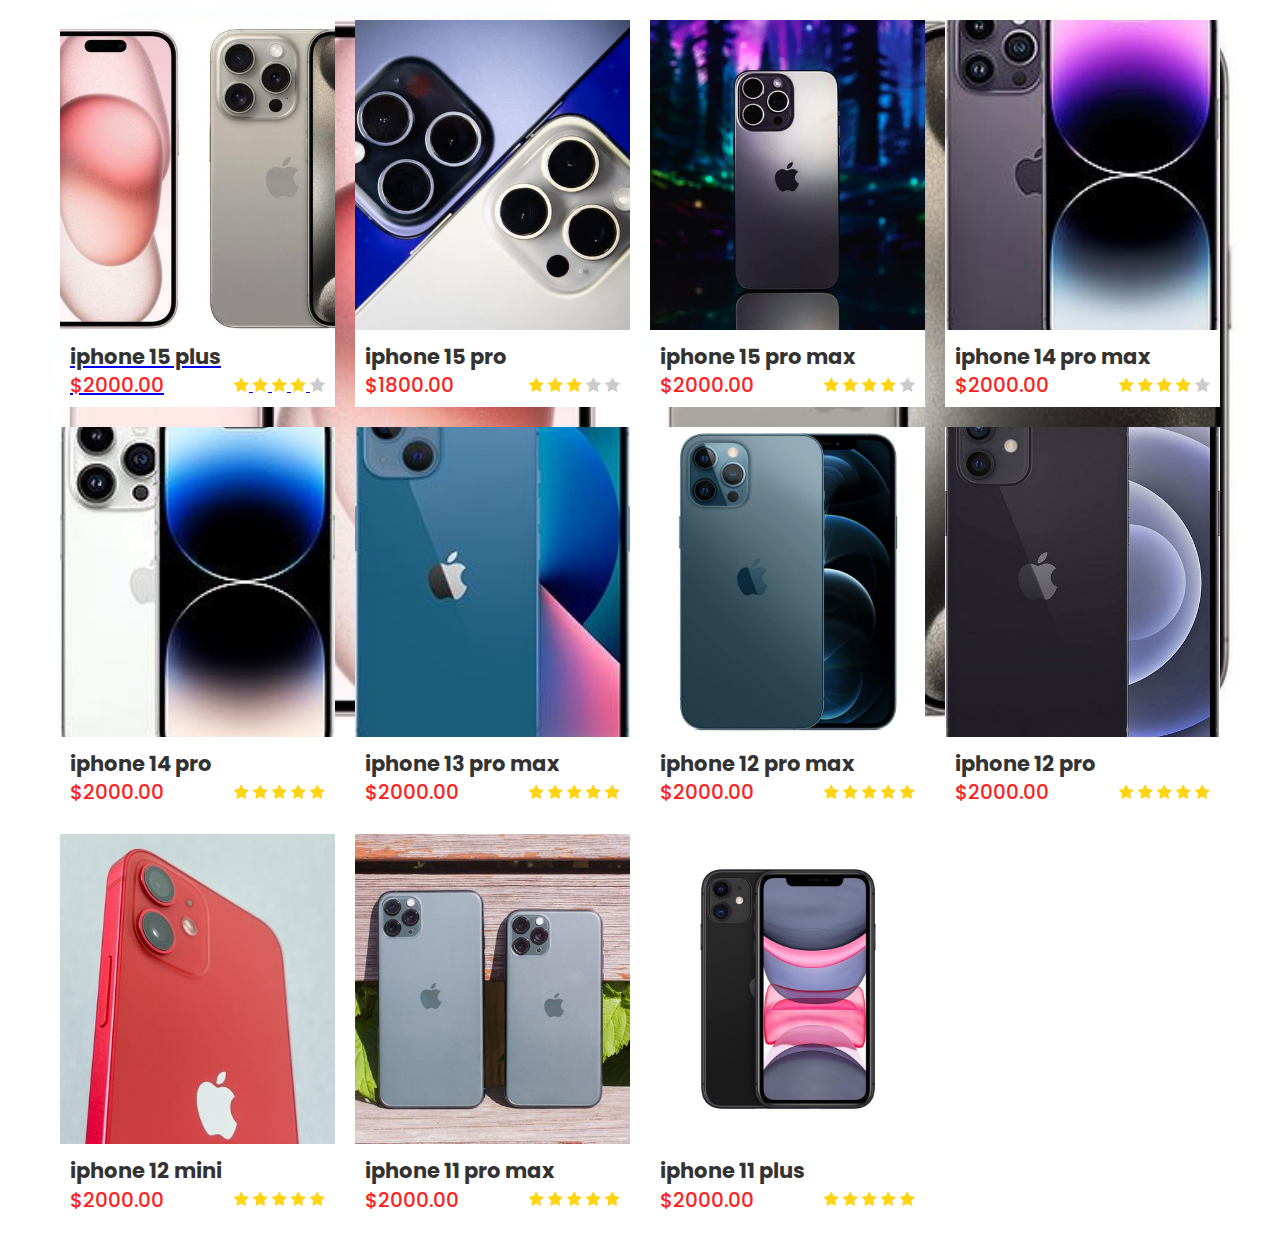
==== LightOfBuy/iphone.html @ a984b534 "finish styling" ====
<!DOCTYPE html>
<html lang="en">
  <head>
    <meta charset="UTF-8" />
    <meta name="viewport" content="width=device-width, initial-scale=1.0" />
    <title>LightOfBuy</title>
    <link
      rel="stylesheet"
      href="https://cdnjs.cloudflare.com/ajax/libs/font-awesome/4.7.0/css/font-awesome.css"
      integrity="sha512-5A8nwdMOWrSz20fDsjczgUidUBR8liPYU+WymTZP1lmY9G6Oc7HlZv156XqnsgNUzTyMefFTcsFH/tnJE/+xBg=="
      crossorigin="anonymous"
      referrerpolicy="no-referrer"
    />
    <link rel="sortcut icon" type="image/jpg" href="img/logo.jpg" />
    <link rel="stylesheet" href="style/style_iphone.css" />
    <link rel="stylesheet" href="style/normlaiz.css" />
    <link rel="stylesheet" href="style/style_index.css" />
  </head>
  <body>
    <div class="container">
      <div class="card">
        <a href="revew.html">
          <div class="imgbox">
            <img src="img/iphone/iphone-15_plus.jpg" alt="" />
            <ul class="action">
              <li>
                <i class="fa fa-heart" aria-hidden="true"></i>
                <span>Like</span>
              </li>
              <li>
                <i class="fa fa-shopping-cart" aria-hidden="true"></i>
                <span>Add to cart</span>
              </li>
              <li>
                <i class="fa fa-eye" aria-hidden="true"></i>
                <span>show details</span>
              </li>
            </ul>
          </div>
          <div class="content">
            <div class="phonename">
              <h3>iphone 15 plus</h3>
            </div>
            <div class="price_rating">
              <h2>$2000.00</h2>
              <div class="rating">
                <i class="fa fa-star" aria-hidden="true"></i>
                <i class="fa fa-star" aria-hidden="true"></i>
                <i class="fa fa-star" aria-hidden="true"></i>
                <i class="fa fa-star" aria-hidden="true"></i>
                <i class="fa grey fa-star" aria-hidden="true"></i>
              </div>
            </div>
          </div>
        </a>
      </div>

      <div class="card">
        <div class="imgbox">
          <img src="img/iphone/iphone15-pro.jpg" alt="" />
          <ul class="action">
            <li>
              <i class="fa fa-heart" aria-hidden="true"></i>
              <span>Like</span>
            </li>
            <li>
              <i class="fa fa-shopping-cart" aria-hidden="true"></i>
              <span>Add to cart</span>
            </li>
            <li>
              <i class="fa fa-eye" aria-hidden="true"></i>
              <span>show details</span>
            </li>
          </ul>
        </div>
        <div class="content">
          <div class="phonename">
            <h3>iphone 15 pro</h3>
          </div>
          <div class="price_rating">
            <h2>$1800.00</h2>
            <div class="rating">
              <i class="fa fa-star" aria-hidden="true"></i>
              <i class="fa fa-star" aria-hidden="true"></i>
              <i class="fa fa-star" aria-hidden="true"></i>
              <i class="fa fa-star grey" aria-hidden="true"></i>
              <i class="fa fa-star grey" aria-hidden="true"></i>
            </div>
          </div>
        </div>
      </div>

      <div class="card">
        <div class="imgbox">
          <img src="img/iphone/iphone15-pro-max.jpg" alt="" />
          <ul class="action">
            <li>
              <i class="fa fa-heart" aria-hidden="true"></i>
              <span>Like</span>
            </li>
            <li>
              <i class="fa fa-shopping-cart" aria-hidden="true"></i>
              <span>Add to cart</span>
            </li>
            <li>
              <i class="fa fa-eye" aria-hidden="true"></i>
              <span>show details</span>
            </li>
          </ul>
        </div>
        <div class="content">
          <div class="phonename">
            <h3>iphone 15 pro max</h3>
          </div>
          <div class="price_rating">
            <h2>$2000.00</h2>
            <div class="rating">
              <i class="fa fa-star" aria-hidden="true"></i>
              <i class="fa fa-star" aria-hidden="true"></i>
              <i class="fa fa-star" aria-hidden="true"></i>
              <i class="fa fa-star" aria-hidden="true"></i>
              <i class="fa fa-star grey" aria-hidden="true"></i>
            </div>
          </div>
        </div>
      </div>

      <div class="card">
        <div class="imgbox">
          <img src="img/iphone/apple-iphone-14-pro-max.jpg" alt="" />
          <ul class="action">
            <li>
              <i class="fa fa-heart" aria-hidden="true"></i>
              <span>Like</span>
            </li>
            <li>
              <i class="fa fa-shopping-cart" aria-hidden="true"></i>
              <span>Add to cart</span>
            </li>
            <li>
              <i class="fa fa-eye" aria-hidden="true"></i>
              <span>show details</span>
            </li>
          </ul>
        </div>
        <div class="content">
          <div class="phonename">
            <h3>iphone 14 pro max</h3>
          </div>
          <div class="price_rating">
            <h2>$2000.00</h2>
            <div class="rating">
              <i class="fa fa-star" aria-hidden="true"></i>
              <i class="fa fa-star" aria-hidden="true"></i>
              <i class="fa fa-star" aria-hidden="true"></i>
              <i class="fa fa-star" aria-hidden="true"></i>
              <i class="fa fa-star grey" aria-hidden="true"></i>
            </div>
          </div>
        </div>
      </div>

      <div class="card">
        <div class="imgbox">
          <img src="img/iphone/apple-iphone-14-pro.jpg" alt="" />
          <ul class="action">
            <li>
              <i class="fa fa-heart" aria-hidden="true"></i>
              <span>Like</span>
            </li>
            <li>
              <i class="fa fa-shopping-cart" aria-hidden="true"></i>
              <span>Add to cart</span>
            </li>
            <li>
              <i class="fa fa-eye" aria-hidden="true"></i>
              <span>show details</span>
            </li>
          </ul>
        </div>
        <div class="content">
          <div class="phonename">
            <h3>iphone 14 pro</h3>
          </div>
          <div class="price_rating">
            <h2>$2000.00</h2>
            <div class="rating">
              <i class="fa fa-star" aria-hidden="true"></i>
              <i class="fa fa-star" aria-hidden="true"></i>
              <i class="fa fa-star" aria-hidden="true"></i>
              <i class="fa fa-star" aria-hidden="true"></i>
              <i class="fa fa-star" aria-hidden="true"></i>
            </div>
          </div>
        </div>
      </div>

      <div class="card">
        <div class="imgbox">
          <img src="img/iphone/AppleiPhone13.jpg" alt="" />
          <ul class="action">
            <li>
              <i class="fa fa-heart" aria-hidden="true"></i>
              <span>Like</span>
            </li>
            <li>
              <i class="fa fa-shopping-cart" aria-hidden="true"></i>
              <span>Add to cart</span>
            </li>
            <li>
              <i class="fa fa-eye" aria-hidden="true"></i>
              <span>show details</span>
            </li>
          </ul>
        </div>
        <div class="content">
          <div class="phonename">
            <h3>iphone 13 pro max</h3>
          </div>
          <div class="price_rating">
            <h2>$2000.00</h2>
            <div class="rating">
              <i class="fa fa-star" aria-hidden="true"></i>
              <i class="fa fa-star" aria-hidden="true"></i>
              <i class="fa fa-star" aria-hidden="true"></i>
              <i class="fa fa-star" aria-hidden="true"></i>
              <i class="fa fa-star" aria-hidden="true"></i>
            </div>
          </div>
        </div>
      </div>

      <div class="card">
        <div class="imgbox">
          <img src="img/iphone/iphone12_pro_max.jpg" alt="" />
          <ul class="action">
            <li>
              <i class="fa fa-heart" aria-hidden="true"></i>
              <span>Like</span>
            </li>
            <li>
              <i class="fa fa-shopping-cart" aria-hidden="true"></i>
              <span>Add to cart</span>
            </li>
            <li>
              <i class="fa fa-eye" aria-hidden="true"></i>
              <span>show details</span>
            </li>
          </ul>
        </div>
        <div class="content">
          <div class="phonename">
            <h3>iphone 12 pro max</h3>
          </div>
          <div class="price_rating">
            <h2>$2000.00</h2>
            <div class="rating">
              <i class="fa fa-star" aria-hidden="true"></i>
              <i class="fa fa-star" aria-hidden="true"></i>
              <i class="fa fa-star" aria-hidden="true"></i>
              <i class="fa fa-star" aria-hidden="true"></i>
              <i class="fa fa-star" aria-hidden="true"></i>
            </div>
          </div>
        </div>
      </div>

      <div class="card">
        <div class="imgbox">
          <img src="img/iphone/apple-iphone-12.jpg" alt="" />
          <ul class="action">
            <li>
              <i class="fa fa-heart" aria-hidden="true"></i>
              <span>Like</span>
            </li>
            <li>
              <i class="fa fa-shopping-cart" aria-hidden="true"></i>
              <span>Add to cart</span>
            </li>
            <li>
              <i class="fa fa-eye" aria-hidden="true"></i>
              <span>show details</span>
            </li>
          </ul>
        </div>
        <div class="content">
          <div class="phonename">
            <h3>iphone 12 pro</h3>
          </div>
          <div class="price_rating">
            <h2>$2000.00</h2>
            <div class="rating">
              <i class="fa fa-star" aria-hidden="true"></i>
              <i class="fa fa-star" aria-hidden="true"></i>
              <i class="fa fa-star" aria-hidden="true"></i>
              <i class="fa fa-star" aria-hidden="true"></i>
              <i class="fa fa-star" aria-hidden="true"></i>
            </div>
          </div>
        </div>
      </div>

      <div class="card">
        <div class="imgbox">
          <img src="img/iphone/iPhone-12-mini.jpg" alt="" />
          <ul class="action">
            <li>
              <i class="fa fa-heart" aria-hidden="true"></i>
              <span>Like</span>
            </li>
            <li>
              <i class="fa fa-shopping-cart" aria-hidden="true"></i>
              <span>Add to cart</span>
            </li>
            <li>
              <i class="fa fa-eye" aria-hidden="true"></i>
              <span>show details</span>
            </li>
          </ul>
        </div>
        <div class="content">
          <div class="phonename">
            <h3>iphone 12 mini</h3>
          </div>
          <div class="price_rating">
            <h2>$2000.00</h2>
            <div class="rating">
              <i class="fa fa-star" aria-hidden="true"></i>
              <i class="fa fa-star" aria-hidden="true"></i>
              <i class="fa fa-star" aria-hidden="true"></i>
              <i class="fa fa-star" aria-hidden="true"></i>
              <i class="fa fa-star" aria-hidden="true"></i>
            </div>
          </div>
        </div>
      </div>

      <div class="card">
        <div class="imgbox">
          <img src="img/iphone/iphone-11-pro-and-iphone-11-max.jpg" alt="" />
          <ul class="action">
            <li>
              <i class="fa fa-heart" aria-hidden="true"></i>
              <span>Like</span>
            </li>
            <li>
              <i class="fa fa-shopping-cart" aria-hidden="true"></i>
              <span>Add to cart</span>
            </li>
            <li>
              <i class="fa fa-eye" aria-hidden="true"></i>
              <span>show details</span>
            </li>
          </ul>
        </div>
        <div class="content">
          <div class="phonename">
            <h3>iphone 11 pro max</h3>
          </div>
          <div class="price_rating">
            <h2>$2000.00</h2>
            <div class="rating">
              <i class="fa fa-star" aria-hidden="true"></i>
              <i class="fa fa-star" aria-hidden="true"></i>
              <i class="fa fa-star" aria-hidden="true"></i>
              <i class="fa fa-star" aria-hidden="true"></i>
              <i class="fa fa-star" aria-hidden="true"></i>
            </div>
          </div>
        </div>
      </div>

      <div class="card">
        <div class="imgbox">
          <img src="img/iphone/iphone11.jpg" alt="" />
          <ul class="action">
            <li>
              <i class="fa fa-heart" aria-hidden="true"></i>
              <span>Like</span>
            </li>
            <li>
              <i class="fa fa-shopping-cart" aria-hidden="true"></i>
              <span>Add to cart</span>
            </li>
            <li>
              <i class="fa fa-eye" aria-hidden="true"></i>
              <span>show details</span>
            </li>
          </ul>
        </div>
        <div class="content">
          <div class="phonename">
            <h3>iphone 11 plus</h3>
          </div>
          <div class="price_rating">
            <h2>$2000.00</h2>
            <div class="rating">
              <i class="fa fa-star" aria-hidden="true"></i>
              <i class="fa fa-star" aria-hidden="true"></i>
              <i class="fa fa-star" aria-hidden="true"></i>
              <i class="fa fa-star" aria-hidden="true"></i>
              <i class="fa fa-star" aria-hidden="true"></i>
            </div>
          </div>
        </div>
      </div>
    </div>
  </body>
</html>
---- LightOfBuy/style/style_iphone.css ----
@import url("https://fonts.googleapis.com/css?family=poppins:200,300,400,500,600,700,800,900&display=swap");
* {
  margin: 0;
  padding: 0;
  box-sizing: border-box;
  font-family: "poppins", sans-serif;
}

body {
  background-image: url("../img/iphone/iphone-15_plus.jpg");
  background-size: contain;
  background-repeat: no-repeat;
  display: flex;
  justify-content: center;
  align-content: center;
  min-height: 100vh;
  /* min-height: 100vh; */
  /* background: #dcdcdc; */
}
/* img {
  width: 200px;
  height: 400px;
} */

.container {
  position: relative;
  width: 1200px;
  display: grid;
  grid-template-columns: repeat(auto-fit, minmax(250px, 1fr));
  grid-gap: 20px;
  padding: 20px;
}

.container .card {
  width: 100%;
  background: #fff;
}

.container .card .imgbox {
  position: relative;
  width: 100%;
  height: 310px;
  overflow: hidden;
}

.container .card .imgbox img {
  position: absolute;
  top: 0;
  left: 0;
  width: 100%;
  height: 100%;
  object-fit: cover;
  transition: 0.5s ease-in-out;
  transform-origin: right;
}

.container .card:hover .imgbox img {
  transform: scale(1.5);
}

.action {
  position: absolute;
  top: 10px;
  right: 10px;
}

.action li {
  position: relative;
  list-style: none;
  width: 40px;
  height: 40px;
  background: #fff;
  display: flex;
  justify-content: center;
  align-items: center;
  margin: 4px;
  cursor: pointer;
  transition: transform 0.5s;
  transform: translateX(60px);
}

.container .card:hover .action li {
  transform: translateX(0px);
}

.action li:nth-child(2) {
  transition-delay: 0.15s;
}

.action li:nth-child(3) {
  transition-delay: 0.3s;
}
.action li:hover {
  background: #ff2020;
  color: #fff;
}

.action li span {
  position: absolute;
  right: 50px;
  top: 50px;
  transform: translateY(-50%) translateX(-20px);
  white-space: nowrap;
  padding: 4px 6px;
  background: #fff;
  color: #333;
  font-weight: 500;
  font-size: 12px;
  border-radius: 4px;
  pointer-events: none;
  opacity: 0;
  transition: 0.5s;
}

.action li:hover span {
  transform: translateY(-50%) translateX(0px);
  opacity: 1;
}

.action li span::before {
  content: "";
  position: absolute;
  top: 50%;
  right: -4px;
  width: 8px;
  height: 8px;
  background: #fff;
  transform: translateY(-50%) rotate(45deg);
}

.container .card .content {
  padding: 10px;
}

.container .card .content .phonename {
  font-size: 18px;
  font-weight: 500;
  color: #333;
  margin: 5px 0;
}

.container .card .content .price_rating {
  display: flex;
  justify-content: space-between;
  align-items: center;
}

.container .card .content .price_rating h2 {
  font-size: 20px;
  color: #ff2020;
  font-weight: 500;
}

.container .card .content .price_rating .fa {
  color: #ffd513;
  cursor: pointer;
}

.container .card .content .price_rating .fa.grey {
  color: #ccc;
}
---- LightOfBuy/style/normlaiz.css ----
/*! normalize.css v8.0.1 | MIT License | github.com/necolas/normalize.css */

/* Document
   ========================================================================== */

/**
 * 1. Correct the line height in all browsers.
 * 2. Prevent adjustments of font size after orientation changes in iOS.
 */

html {
  line-height: 1.15; /* 1 */
  -webkit-text-size-adjust: 100%; /* 2 */
}

/* Sections
     ========================================================================== */

/**
   * Remove the margin in all browsers.
   */

body {
  margin: 0;
}

/**
   * Render the `main` element consistently in IE.
   */

main {
  display: block;
}

/**
   * Correct the font size and margin on `h1` elements within `section` and
   * `article` contexts in Chrome, Firefox, and Safari.
   */

h1 {
  font-size: 2em;
  margin: 0.67em 0;
}

/* Grouping content
     ========================================================================== */

/**
   * 1. Add the correct box sizing in Firefox.
   * 2. Show the overflow in Edge and IE.
   */

hr {
  box-sizing: content-box; /* 1 */
  height: 0; /* 1 */
  overflow: visible; /* 2 */
}

/**
   * 1. Correct the inheritance and scaling of font size in all browsers.
   * 2. Correct the odd `em` font sizing in all browsers.
   */

pre {
  font-family: monospace, monospace; /* 1 */
  font-size: 1em; /* 2 */
}

/* Text-level semantics
     ========================================================================== */

/**
   * Remove the gray background on active links in IE 10.
   */

a {
  background-color: transparent;
}

/**
   * 1. Remove the bottom border in Chrome 57-
   * 2. Add the correct text decoration in Chrome, Edge, IE, Opera, and Safari.
   */

abbr[title] {
  border-bottom: none; /* 1 */
  text-decoration: underline; /* 2 */
  text-decoration: underline dotted; /* 2 */
}

/**
   * Add the correct font weight in Chrome, Edge, and Safari.
   */

b,
strong {
  font-weight: bolder;
}

/**
   * 1. Correct the inheritance and scaling of font size in all browsers.
   * 2. Correct the odd `em` font sizing in all browsers.
   */

code,
kbd,
samp {
  font-family: monospace, monospace; /* 1 */
  font-size: 1em; /* 2 */
}

/**
   * Add the correct font size in all browsers.
   */

small {
  font-size: 80%;
}

/**
   * Prevent `sub` and `sup` elements from affecting the line height in
   * all browsers.
   */

sub,
sup {
  font-size: 75%;
  line-height: 0;
  position: relative;
  vertical-align: baseline;
}

sub {
  bottom: -0.25em;
}

sup {
  top: -0.5em;
}

/* Embedded content
     ========================================================================== */

/**
   * Remove the border on images inside links in IE 10.
   */

img {
  border-style: none;
}

/* Forms
     ========================================================================== */

/**
   * 1. Change the font styles in all browsers.
   * 2. Remove the margin in Firefox and Safari.
   */

button,
input,
optgroup,
select,
textarea {
  font-family: inherit; /* 1 */
  font-size: 100%; /* 1 */
  line-height: 1.15; /* 1 */
  margin: 0; /* 2 */
}

/**
   * Show the overflow in IE.
   * 1. Show the overflow in Edge.
   */

button,
input {
  /* 1 */
  overflow: visible;
}

/**
   * Remove the inheritance of text transform in Edge, Firefox, and IE.
   * 1. Remove the inheritance of text transform in Firefox.
   */

button,
select {
  /* 1 */
  text-transform: none;
}

/**
   * Correct the inability to style clickable types in iOS and Safari.
   */

button,
[type="button"],
[type="reset"],
[type="submit"] {
  -webkit-appearance: button;
}

/**
   * Remove the inner border and padding in Firefox.
   */

button::-moz-focus-inner,
[type="button"]::-moz-focus-inner,
[type="reset"]::-moz-focus-inner,
[type="submit"]::-moz-focus-inner {
  border-style: none;
  padding: 0;
}

/**
   * Restore the focus styles unset by the previous rule.
   */

button:-moz-focusring,
[type="button"]:-moz-focusring,
[type="reset"]:-moz-focusring,
[type="submit"]:-moz-focusring {
  outline: 1px dotted ButtonText;
}

/**
   * Correct the padding in Firefox.
   */

fieldset {
  padding: 0.35em 0.75em 0.625em;
}

/**
   * 1. Correct the text wrapping in Edge and IE.
   * 2. Correct the color inheritance from `fieldset` elements in IE.
   * 3. Remove the padding so developers are not caught out when they zero out
   *    `fieldset` elements in all browsers.
   */

legend {
  box-sizing: border-box; /* 1 */
  color: inherit; /* 2 */
  display: table; /* 1 */
  max-width: 100%; /* 1 */
  padding: 0; /* 3 */
  white-space: normal; /* 1 */
}

/**
   * Add the correct vertical alignment in Chrome, Firefox, and Opera.
   */

progress {
  vertical-align: baseline;
}

/**
   * Remove the default vertical scrollbar in IE 10+.
   */

textarea {
  overflow: auto;
}

/**
   * 1. Add the correct box sizing in IE 10.
   * 2. Remove the padding in IE 10.
   */

[type="checkbox"],
[type="radio"] {
  box-sizing: border-box; /* 1 */
  padding: 0; /* 2 */
}

/**
   * Correct the cursor style of increment and decrement buttons in Chrome.
   */

[type="number"]::-webkit-inner-spin-button,
[type="number"]::-webkit-outer-spin-button {
  height: auto;
}

/**
   * 1. Correct the odd appearance in Chrome and Safari.
   * 2. Correct the outline style in Safari.
   */

[type="search"] {
  -webkit-appearance: textfield; /* 1 */
  outline-offset: -2px; /* 2 */
}

/**
   * Remove the inner padding in Chrome and Safari on macOS.
   */

[type="search"]::-webkit-search-decoration {
  -webkit-appearance: none;
}

/**
   * 1. Correct the inability to style clickable types in iOS and Safari.
   * 2. Change font properties to `inherit` in Safari.
   */

::-webkit-file-upload-button {
  -webkit-appearance: button; /* 1 */
  font: inherit; /* 2 */
}

/* Interactive
     ========================================================================== */

/*
   * Add the correct display in Edge, IE 10+, and Firefox.
   */

details {
  display: block;
}

/*
   * Add the correct display in all browsers.
   */

summary {
  display: list-item;
}

/* Misc
     ========================================================================== */

/**
   * Add the correct display in IE 10+.
   */

template {
  display: none;
}

/**
   * Add the correct display in IE 10.
   */

[hidden] {
  display: none;
}
---- LightOfBuy/style/style_index.css ----
* {
  -webkit-box-sizing: border-box;
  -moz-box-sizing: border-box;
  box-sizing: border-box;
  padding: 0;
  margin: 0;
}

header {
  background-color: #eee;
  background: url(../img/LogoWiz_SVG/LightOfBuy.svg) no-repeat center center;
  background-size: cover;
  text-align: center;
  height: 20em;
}

/* Start Header */
.header {
  background-color: #eee;
  padding: 20px;
}
.header .container {
  display: flex;
  justify-content: space-between;
  align-items: center;
}
.header .logo {
  width: 60px;
}
.header .links {
  position: relative;
}
.header .links:hover .icon span:nth-child(2) {
  width: 100%;
}
.header .links .icon {
  width: 30px;
  display: flex;
  flex-wrap: wrap;
  justify-content: flex-end;
}
.header .links .icon span {
  background-color: #333;
  margin-bottom: 5px;
  height: 2px;
}
.header .links .icon span:first-child {
  width: 100%;
}
.header .links .icon span:nth-child(2) {
  width: 60%;
  transition: var(--main-duration);
}
.header .links .icon span:last-child {
  width: 100%;
}
.header .links ul {
  list-style: none;
  margin: 0;
  padding: 0;
  background-color: #f6f6f6;
  position: absolute;
  right: 0;
  min-width: 200px;
  top: calc(100% + 15px);
  display: none;
  z-index: 1;
}
.header .links ul::before {
  content: "";
  border-width: 10px;
  border-style: solid;
  border-color: transparent transparent #f6f6f6 transparent;
  position: absolute;
  right: 5px;
  top: -20px;
}
.header .links:hover ul {
  display: block;
}
.header .links ul li a {
  display: block;
  padding: 15px;
  text-decoration: none;
  color: #333;
  transition: var(--main-duration);
}
.header .links ul li a:hover {
  padding-left: 25px;
}
.header .links ul li:not(:last-child) a {
  border-bottom: 1px solid #ddd;
}
/* End Header */

.main-title {
  background-color: #eee;
  text-transform: uppercase;
  margin: 0 auto 80px;
  border: 2px solid black;
  padding: 10px 20px;
  font-size: 30px;
  width: fit-content;
  position: relative;
  z-index: 1;
  transition: var(--main-transition);
}
.main-title::before,
.main-title::after {
  content: "";
  width: 12px;
  height: 12px;
  background-color: var(--main-color);
  position: absolute;
  border-radius: 50%;
  top: 50%;
  transform: translateY(-50%);
}
.main-title::before {
  left: -30px;
}
.main-title::after {
  right: -30px;
}
.main-title:hover::before {
  z-index: -1;
  animation: left-move 0.5s linear forwards;
}
.main-title:hover::after {
  z-index: -1;
  animation: right-move 0.5s linear forwards;
}
.main-title:hover {
  color: blue;
  border: 2px solid blue;
  transition-delay: 0.5s;
}
/* Start Gallery */
.gallery {
  padding-top: var(--main-padding-top);
  padding-bottom: var(--main-padding-bottom);
  position: relative;
  background-color: var(--section-background);
  align-content: center;
}
.gallery .container {
  display: grid;
  grid-template-columns: repeat(auto-fill, minmax(300px, 1fr));
  gap: 40px;
}
.gallery .box {
  padding: 15px;
  background-color: #eee;
  box-shadow: 0px 12px 20px 0px rgb(0 0 0 / 13%),
    0px 2px 4px 0px rgb(0 0 0 / 12%);
}
.gallery .box .image {
  position: relative;
  overflow: hidden;
}
.gallery .box .image::before {
  content: "";
  position: absolute;
  top: 50%;
  left: 50%;
  transform: translate(-50%, -50%);
  background-color: rgb(255 255 255 / 20%);
  width: 0;
  height: 0;
  opacity: 0;
  z-index: 2;
}
.gallery .box .image:hover::before {
  animation: flashing 0.7s;
}
.gallery .box img {
  max-width: 100%;
  transition: var(--main-transition);
}
.gallery .box .image:hover img {
  transform: rotate(5deg) scale(1.1);
}
/* End Gallery */
/* Start Footer */
.footer {
  padding-top: calc(var(--section-padding) / 2);
  padding-bottom: calc(var(--section-padding) / 2);
  background: url(../img/LogoWiz_SVG/LightOfBuy.svg) no-repeat center center;
  background-size: cover;
  position: relative;
  color: white;
  text-align: center;
}
.footer::before {
  content: "";
  position: absolute;
  left: 0;
  top: 0;
  width: 100%;
  height: 100%;
  background-color: rgb(0 0 0 / 70%);
}
.footer .container {
  position: relative;
}
.footer img {
  margin-bottom: 20px;
}
.footer p:not(.copyright) {
  text-transform: uppercase;
  padding: 20px;
  border-bottom: 1px solid white;
  font-size: 22px;
  width: fit-content;
  margin: 20px auto;
}
.footer .social-icons i {
  padding: 10px 15px;
}
.footer .copyright {
  margin-top: 60px;
}
.footer .copyright span {
  font-weight: bold;
  color: var(--main-color);
}
/* End Footer */
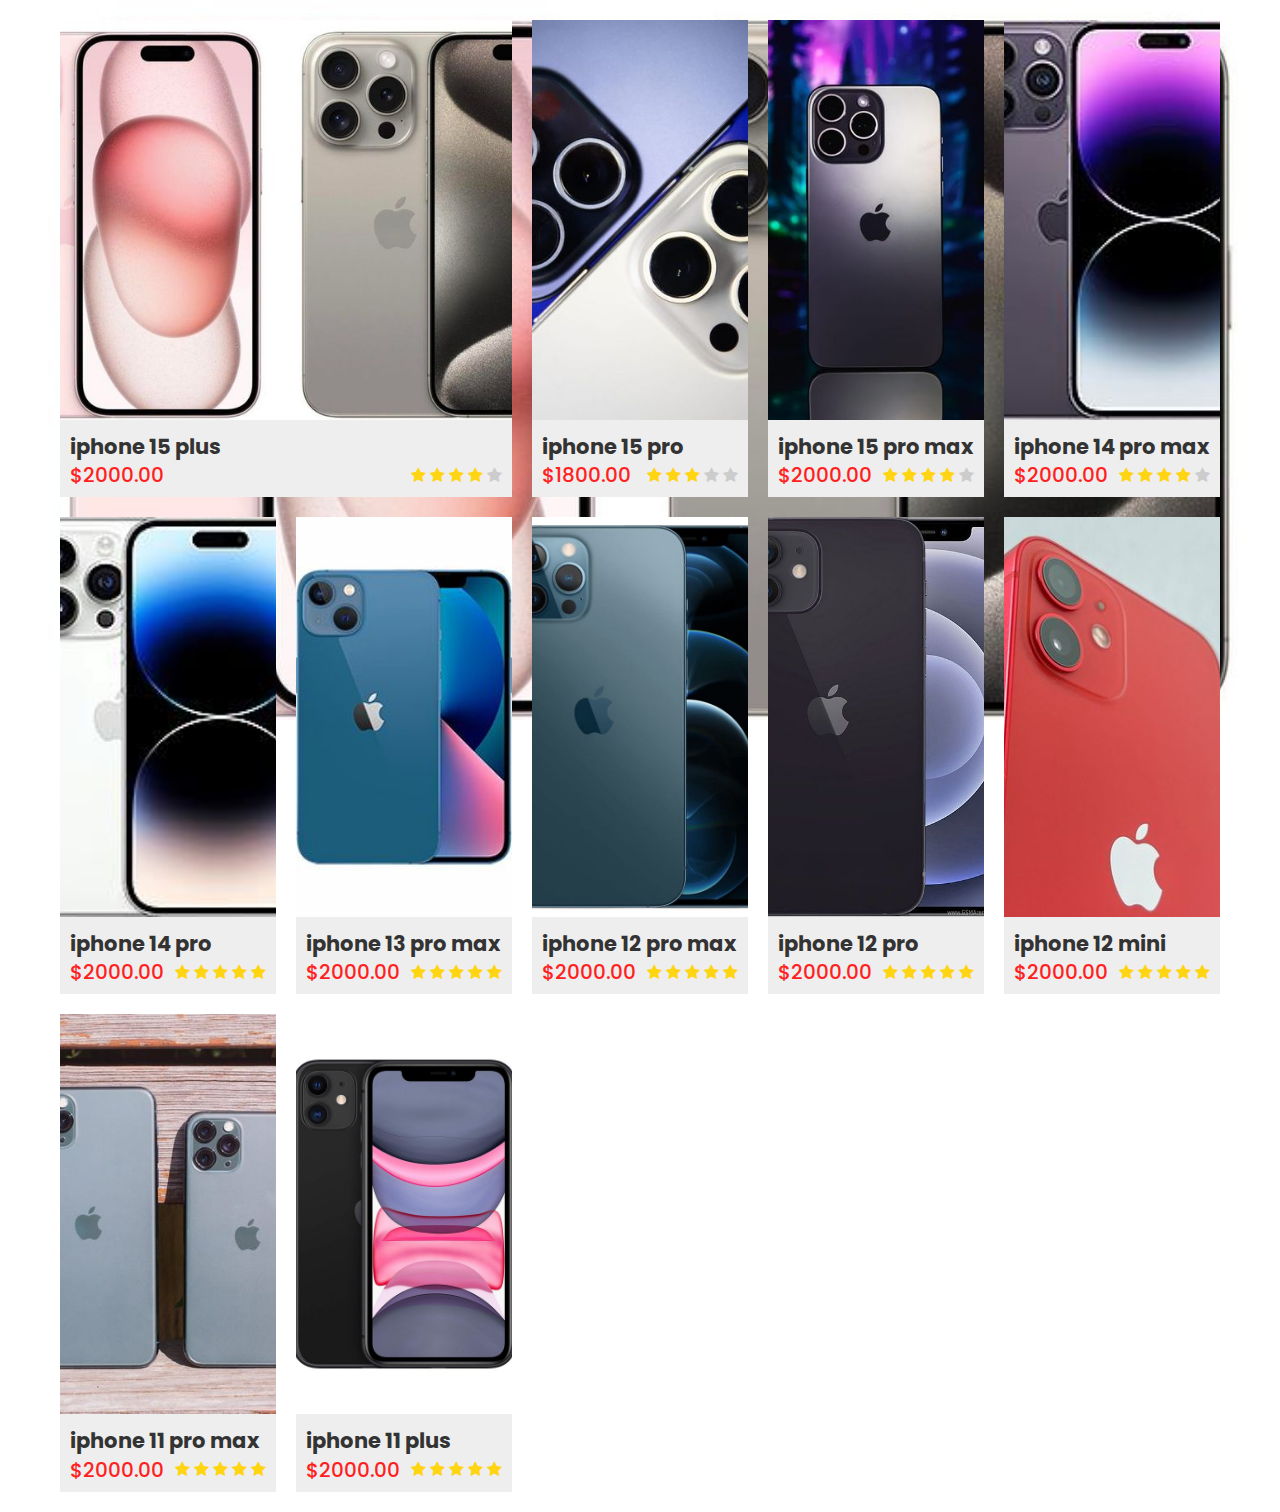
==== commit 5808b58a: "ade some script and get responsive for iphone page" ====
--- a/LightOfBuy/iphone.html
+++ b/LightOfBuy/iphone.html
@@ -18,25 +18,25 @@
   </head>
   <body>
     <div class="container">
-      <div class="card">
+      <div class="card" id="iphone1">
+        <div class="imgbox">
+          <img src="img/iphone/iphone-15_plus.jpg" alt="" />
+          <ul class="action">
+            <li>
+              <i class="fa fa-heart" aria-hidden="true"></i>
+              <span>Like</span>
+            </li>
+            <li>
+              <i class="fa fa-shopping-cart" aria-hidden="true"></i>
+              <span>Add to cart</span>
+            </li>
+            <li>
+              <i class="fa fa-eye" aria-hidden="true"></i>
+              <span>show details</span>
+            </li>
+          </ul>
+        </div>
         <a href="revew.html">
-          <div class="imgbox">
-            <img src="img/iphone/iphone-15_plus.jpg" alt="" />
-            <ul class="action">
-              <li>
-                <i class="fa fa-heart" aria-hidden="true"></i>
-                <span>Like</span>
-              </li>
-              <li>
-                <i class="fa fa-shopping-cart" aria-hidden="true"></i>
-                <span>Add to cart</span>
-              </li>
-              <li>
-                <i class="fa fa-eye" aria-hidden="true"></i>
-                <span>show details</span>
-              </li>
-            </ul>
-          </div>
           <div class="content">
             <div class="phonename">
               <h3>iphone 15 plus</h3>
--- a/LightOfBuy/style/style_iphone.css
+++ b/LightOfBuy/style/style_iphone.css
@@ -26,20 +26,33 @@
   position: relative;
   width: 1200px;
   display: grid;
-  grid-template-columns: repeat(auto-fit, minmax(250px, 1fr));
-  grid-gap: 20px;
+  grid-template-columns: repeat(auto-fill, minmax(200px, 1fr));
+  gap: 20px;
   padding: 20px;
+}
+
+@media (min-width: 681px) {
+  #iphone1 {
+    grid-column: 1/3;
+  }
+}
+
+@media (max-width: 680px) {
+  #iphone {
+    grid-column: 1/1;
+  }
 }
 
 .container .card {
   width: 100%;
   background: #fff;
+  align-content: flex-start;
 }
 
 .container .card .imgbox {
   position: relative;
   width: 100%;
-  height: 310px;
+  height: 400px;
   overflow: hidden;
 }
 
@@ -128,8 +141,13 @@
   transform: translateY(-50%) rotate(45deg);
 }
 
+.container .card a {
+  text-decoration: none;
+}
+
 .container .card .content {
   padding: 10px;
+  background-color: #eee;
 }
 
 .container .card .content .phonename {
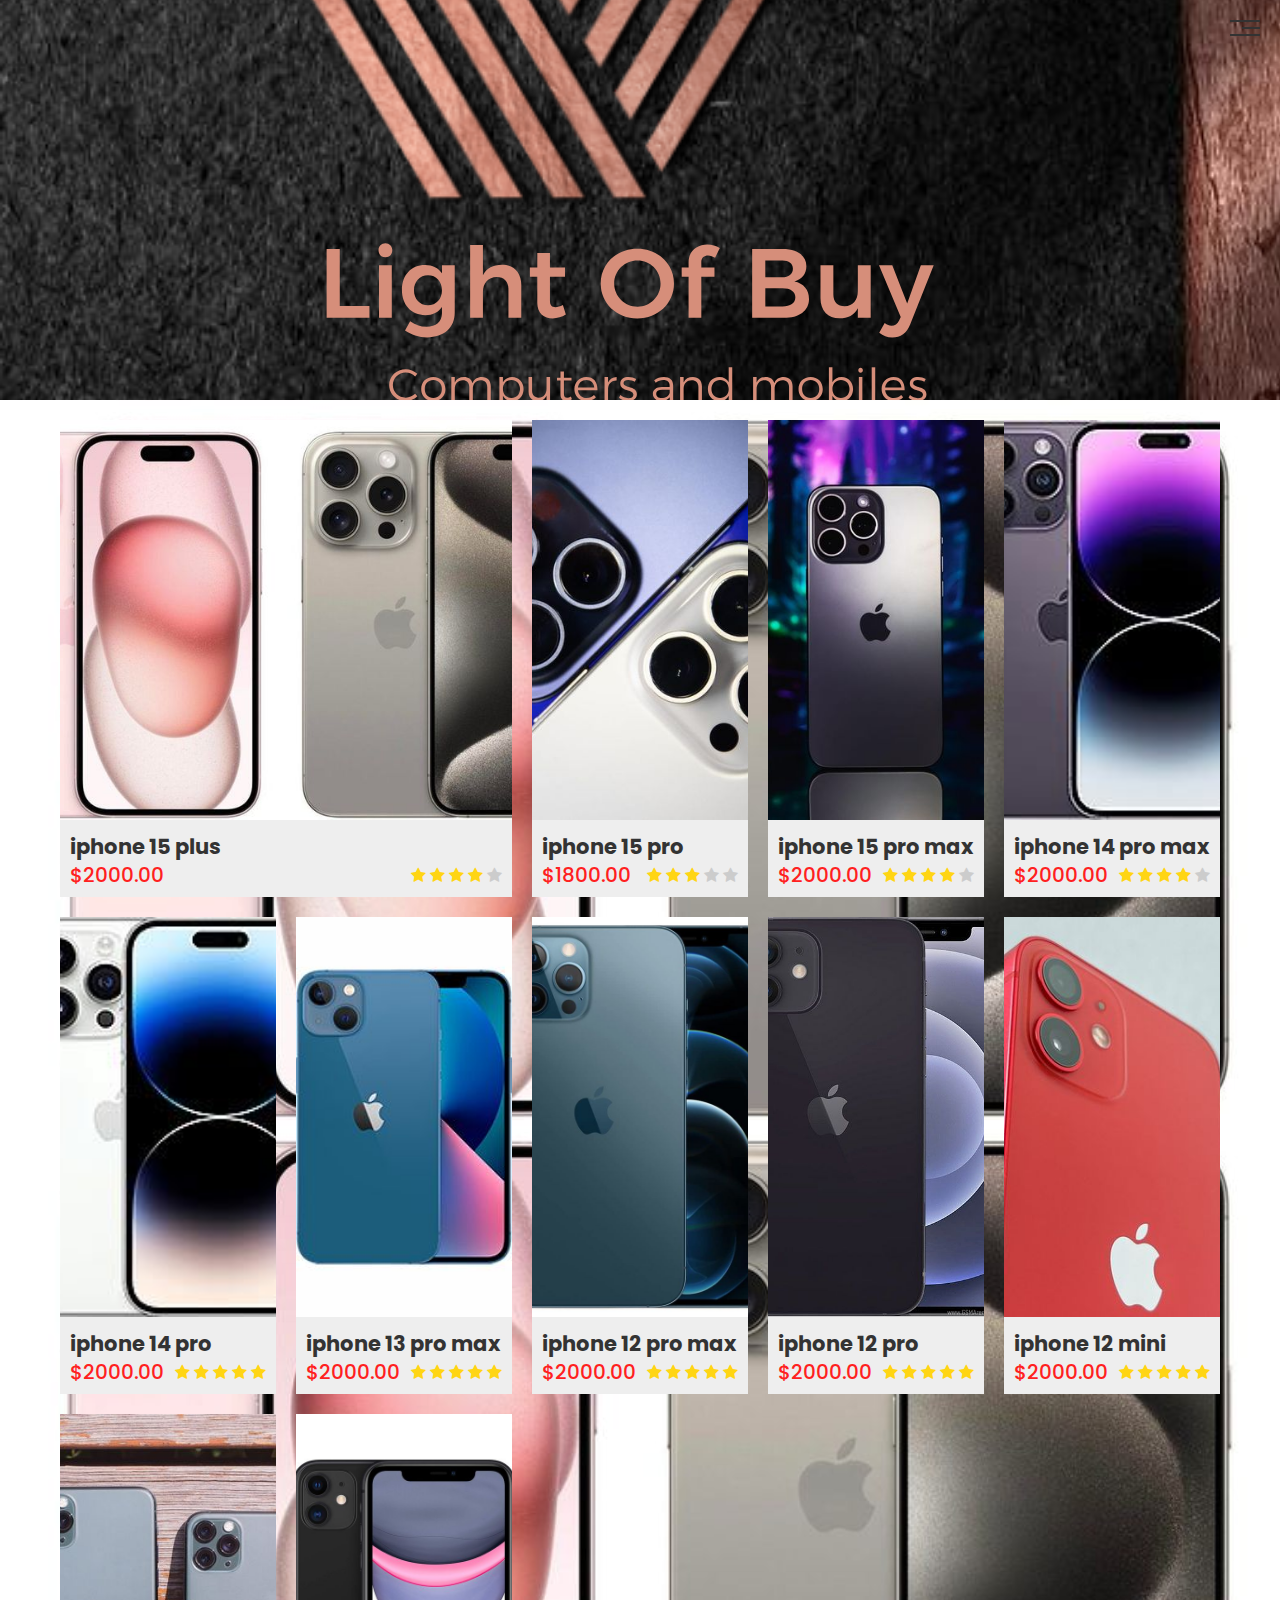
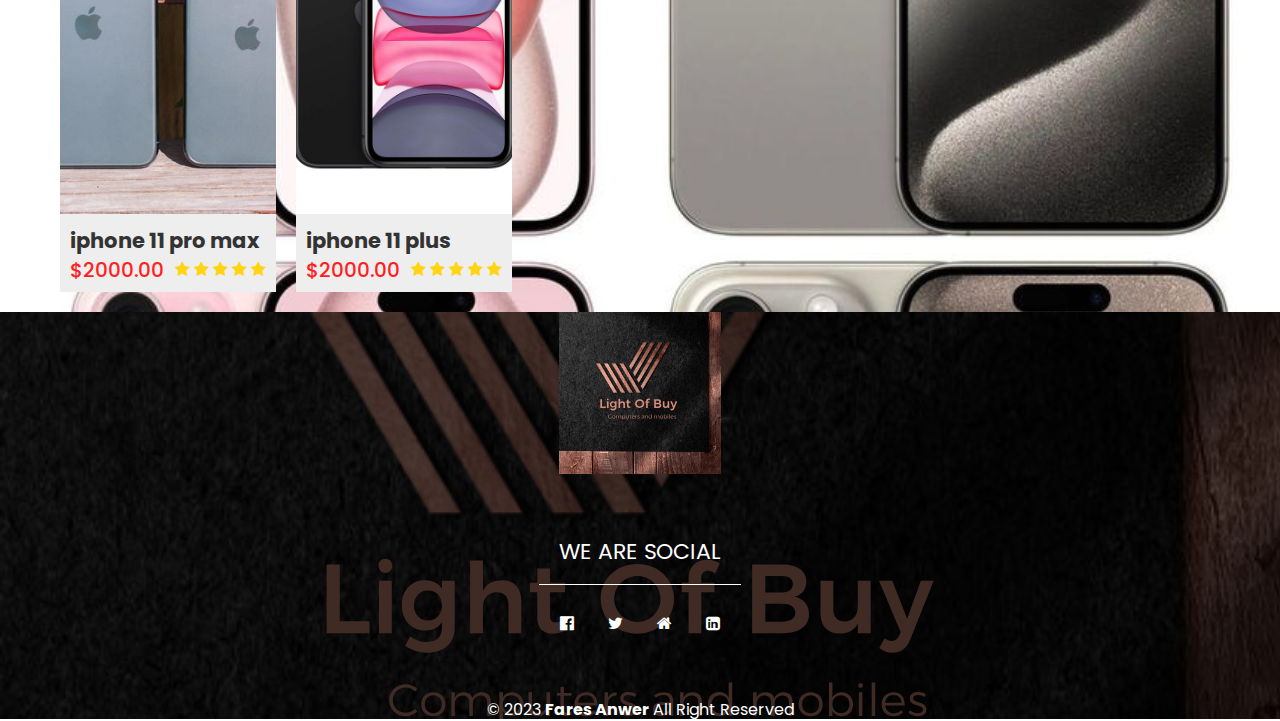
==== commit 6da571d2: "make it more responseve" ====
--- a/LightOfBuy/iphone.html
+++ b/LightOfBuy/iphone.html
@@ -14,396 +14,438 @@
     <link rel="sortcut icon" type="image/jpg" href="img/logo.jpg" />
     <link rel="stylesheet" href="style/style_iphone.css" />
     <link rel="stylesheet" href="style/normlaiz.css" />
-    <link rel="stylesheet" href="style/style_index.css" />
+    <!-- <link rel="stylesheet" href="style/style_index.css" /> -->
   </head>
   <body>
-    <div class="container">
-      <div class="card" id="iphone1">
-        <div class="imgbox">
-          <img src="img/iphone/iphone-15_plus.jpg" alt="" />
-          <ul class="action">
-            <li>
-              <i class="fa fa-heart" aria-hidden="true"></i>
-              <span>Like</span>
-            </li>
-            <li>
-              <i class="fa fa-shopping-cart" aria-hidden="true"></i>
-              <span>Add to cart</span>
-            </li>
-            <li>
-              <i class="fa fa-eye" aria-hidden="true"></i>
-              <span>show details</span>
-            </li>
+    <!-- Start Header -->
+    <header class="header">
+      <div class="h_container">
+        <span></span>
+        <div class="h_links">
+          <span class="h_icon">
+            <span></span>
+            <span></span>
+            <span></span>
+          </span>
+          <ul>
+            <li><a href="index.html">Home</a></li>
+            <li><a href="sign_in.html">Sign in</a></li>
+            <li><a href="iphone.html">apple</a></li>
+            <li><a href="samsung.html">samsung</a></li>
+            <li><a href="xiaomi.html">xiaomi</a></li>
+            <li><a href="about.html">About</a></li>
+            <li><a href="contact_us.html">Contact</a></li>
           </ul>
         </div>
-        <a href="revew.html">
-          <div class="content">
-            <div class="phonename">
-              <h3>iphone 15 plus</h3>
-            </div>
-            <div class="price_rating">
-              <h2>$2000.00</h2>
-              <div class="rating">
-                <i class="fa fa-star" aria-hidden="true"></i>
-                <i class="fa fa-star" aria-hidden="true"></i>
-                <i class="fa fa-star" aria-hidden="true"></i>
-                <i class="fa fa-star" aria-hidden="true"></i>
-                <i class="fa grey fa-star" aria-hidden="true"></i>
-              </div>
-            </div>
-          </div>
-        </a>
       </div>
-
-      <div class="card">
-        <div class="imgbox">
-          <img src="img/iphone/iphone15-pro.jpg" alt="" />
-          <ul class="action">
-            <li>
-              <i class="fa fa-heart" aria-hidden="true"></i>
-              <span>Like</span>
-            </li>
-            <li>
-              <i class="fa fa-shopping-cart" aria-hidden="true"></i>
-              <span>Add to cart</span>
-            </li>
-            <li>
-              <i class="fa fa-eye" aria-hidden="true"></i>
-              <span>show details</span>
-            </li>
-          </ul>
-        </div>
-        <div class="content">
-          <div class="phonename">
-            <h3>iphone 15 pro</h3>
-          </div>
-          <div class="price_rating">
-            <h2>$1800.00</h2>
-            <div class="rating">
-              <i class="fa fa-star" aria-hidden="true"></i>
-              <i class="fa fa-star" aria-hidden="true"></i>
-              <i class="fa fa-star" aria-hidden="true"></i>
-              <i class="fa fa-star grey" aria-hidden="true"></i>
-              <i class="fa fa-star grey" aria-hidden="true"></i>
-            </div>
-          </div>
-        </div>
-      </div>
-
-      <div class="card">
-        <div class="imgbox">
-          <img src="img/iphone/iphone15-pro-max.jpg" alt="" />
-          <ul class="action">
-            <li>
-              <i class="fa fa-heart" aria-hidden="true"></i>
-              <span>Like</span>
-            </li>
-            <li>
-              <i class="fa fa-shopping-cart" aria-hidden="true"></i>
-              <span>Add to cart</span>
-            </li>
-            <li>
-              <i class="fa fa-eye" aria-hidden="true"></i>
-              <span>show details</span>
-            </li>
-          </ul>
-        </div>
-        <div class="content">
-          <div class="phonename">
-            <h3>iphone 15 pro max</h3>
-          </div>
-          <div class="price_rating">
-            <h2>$2000.00</h2>
-            <div class="rating">
-              <i class="fa fa-star" aria-hidden="true"></i>
-              <i class="fa fa-star" aria-hidden="true"></i>
-              <i class="fa fa-star" aria-hidden="true"></i>
-              <i class="fa fa-star" aria-hidden="true"></i>
-              <i class="fa fa-star grey" aria-hidden="true"></i>
-            </div>
-          </div>
-        </div>
-      </div>
-
-      <div class="card">
-        <div class="imgbox">
-          <img src="img/iphone/apple-iphone-14-pro-max.jpg" alt="" />
-          <ul class="action">
-            <li>
-              <i class="fa fa-heart" aria-hidden="true"></i>
-              <span>Like</span>
-            </li>
-            <li>
-              <i class="fa fa-shopping-cart" aria-hidden="true"></i>
-              <span>Add to cart</span>
-            </li>
-            <li>
-              <i class="fa fa-eye" aria-hidden="true"></i>
-              <span>show details</span>
-            </li>
-          </ul>
-        </div>
-        <div class="content">
-          <div class="phonename">
-            <h3>iphone 14 pro max</h3>
-          </div>
-          <div class="price_rating">
-            <h2>$2000.00</h2>
-            <div class="rating">
-              <i class="fa fa-star" aria-hidden="true"></i>
-              <i class="fa fa-star" aria-hidden="true"></i>
-              <i class="fa fa-star" aria-hidden="true"></i>
-              <i class="fa fa-star" aria-hidden="true"></i>
-              <i class="fa fa-star grey" aria-hidden="true"></i>
-            </div>
-          </div>
-        </div>
-      </div>
-
-      <div class="card">
-        <div class="imgbox">
-          <img src="img/iphone/apple-iphone-14-pro.jpg" alt="" />
-          <ul class="action">
-            <li>
-              <i class="fa fa-heart" aria-hidden="true"></i>
-              <span>Like</span>
-            </li>
-            <li>
-              <i class="fa fa-shopping-cart" aria-hidden="true"></i>
-              <span>Add to cart</span>
-            </li>
-            <li>
-              <i class="fa fa-eye" aria-hidden="true"></i>
-              <span>show details</span>
-            </li>
-          </ul>
-        </div>
-        <div class="content">
-          <div class="phonename">
-            <h3>iphone 14 pro</h3>
-          </div>
-          <div class="price_rating">
-            <h2>$2000.00</h2>
-            <div class="rating">
-              <i class="fa fa-star" aria-hidden="true"></i>
-              <i class="fa fa-star" aria-hidden="true"></i>
-              <i class="fa fa-star" aria-hidden="true"></i>
-              <i class="fa fa-star" aria-hidden="true"></i>
-              <i class="fa fa-star" aria-hidden="true"></i>
-            </div>
-          </div>
-        </div>
-      </div>
-
-      <div class="card">
-        <div class="imgbox">
-          <img src="img/iphone/AppleiPhone13.jpg" alt="" />
-          <ul class="action">
-            <li>
-              <i class="fa fa-heart" aria-hidden="true"></i>
-              <span>Like</span>
-            </li>
-            <li>
-              <i class="fa fa-shopping-cart" aria-hidden="true"></i>
-              <span>Add to cart</span>
-            </li>
-            <li>
-              <i class="fa fa-eye" aria-hidden="true"></i>
-              <span>show details</span>
-            </li>
-          </ul>
-        </div>
-        <div class="content">
-          <div class="phonename">
-            <h3>iphone 13 pro max</h3>
-          </div>
-          <div class="price_rating">
-            <h2>$2000.00</h2>
-            <div class="rating">
-              <i class="fa fa-star" aria-hidden="true"></i>
-              <i class="fa fa-star" aria-hidden="true"></i>
-              <i class="fa fa-star" aria-hidden="true"></i>
-              <i class="fa fa-star" aria-hidden="true"></i>
-              <i class="fa fa-star" aria-hidden="true"></i>
-            </div>
-          </div>
-        </div>
-      </div>
-
-      <div class="card">
-        <div class="imgbox">
-          <img src="img/iphone/iphone12_pro_max.jpg" alt="" />
-          <ul class="action">
-            <li>
-              <i class="fa fa-heart" aria-hidden="true"></i>
-              <span>Like</span>
-            </li>
-            <li>
-              <i class="fa fa-shopping-cart" aria-hidden="true"></i>
-              <span>Add to cart</span>
-            </li>
-            <li>
-              <i class="fa fa-eye" aria-hidden="true"></i>
-              <span>show details</span>
-            </li>
-          </ul>
-        </div>
-        <div class="content">
-          <div class="phonename">
-            <h3>iphone 12 pro max</h3>
-          </div>
-          <div class="price_rating">
-            <h2>$2000.00</h2>
-            <div class="rating">
-              <i class="fa fa-star" aria-hidden="true"></i>
-              <i class="fa fa-star" aria-hidden="true"></i>
-              <i class="fa fa-star" aria-hidden="true"></i>
-              <i class="fa fa-star" aria-hidden="true"></i>
-              <i class="fa fa-star" aria-hidden="true"></i>
-            </div>
-          </div>
-        </div>
-      </div>
-
-      <div class="card">
-        <div class="imgbox">
-          <img src="img/iphone/apple-iphone-12.jpg" alt="" />
-          <ul class="action">
-            <li>
-              <i class="fa fa-heart" aria-hidden="true"></i>
-              <span>Like</span>
-            </li>
-            <li>
-              <i class="fa fa-shopping-cart" aria-hidden="true"></i>
-              <span>Add to cart</span>
-            </li>
-            <li>
-              <i class="fa fa-eye" aria-hidden="true"></i>
-              <span>show details</span>
-            </li>
-          </ul>
-        </div>
-        <div class="content">
-          <div class="phonename">
-            <h3>iphone 12 pro</h3>
-          </div>
-          <div class="price_rating">
-            <h2>$2000.00</h2>
-            <div class="rating">
-              <i class="fa fa-star" aria-hidden="true"></i>
-              <i class="fa fa-star" aria-hidden="true"></i>
-              <i class="fa fa-star" aria-hidden="true"></i>
-              <i class="fa fa-star" aria-hidden="true"></i>
-              <i class="fa fa-star" aria-hidden="true"></i>
-            </div>
-          </div>
-        </div>
-      </div>
-
-      <div class="card">
-        <div class="imgbox">
-          <img src="img/iphone/iPhone-12-mini.jpg" alt="" />
-          <ul class="action">
-            <li>
-              <i class="fa fa-heart" aria-hidden="true"></i>
-              <span>Like</span>
-            </li>
-            <li>
-              <i class="fa fa-shopping-cart" aria-hidden="true"></i>
-              <span>Add to cart</span>
-            </li>
-            <li>
-              <i class="fa fa-eye" aria-hidden="true"></i>
-              <span>show details</span>
-            </li>
-          </ul>
-        </div>
-        <div class="content">
-          <div class="phonename">
-            <h3>iphone 12 mini</h3>
-          </div>
-          <div class="price_rating">
-            <h2>$2000.00</h2>
-            <div class="rating">
-              <i class="fa fa-star" aria-hidden="true"></i>
-              <i class="fa fa-star" aria-hidden="true"></i>
-              <i class="fa fa-star" aria-hidden="true"></i>
-              <i class="fa fa-star" aria-hidden="true"></i>
-              <i class="fa fa-star" aria-hidden="true"></i>
-            </div>
-          </div>
-        </div>
-      </div>
-
-      <div class="card">
-        <div class="imgbox">
-          <img src="img/iphone/iphone-11-pro-and-iphone-11-max.jpg" alt="" />
-          <ul class="action">
-            <li>
-              <i class="fa fa-heart" aria-hidden="true"></i>
-              <span>Like</span>
-            </li>
-            <li>
-              <i class="fa fa-shopping-cart" aria-hidden="true"></i>
-              <span>Add to cart</span>
-            </li>
-            <li>
-              <i class="fa fa-eye" aria-hidden="true"></i>
-              <span>show details</span>
-            </li>
-          </ul>
-        </div>
-        <div class="content">
-          <div class="phonename">
-            <h3>iphone 11 pro max</h3>
-          </div>
-          <div class="price_rating">
-            <h2>$2000.00</h2>
-            <div class="rating">
-              <i class="fa fa-star" aria-hidden="true"></i>
-              <i class="fa fa-star" aria-hidden="true"></i>
-              <i class="fa fa-star" aria-hidden="true"></i>
-              <i class="fa fa-star" aria-hidden="true"></i>
-              <i class="fa fa-star" aria-hidden="true"></i>
-            </div>
-          </div>
-        </div>
-      </div>
-
-      <div class="card">
-        <div class="imgbox">
-          <img src="img/iphone/iphone11.jpg" alt="" />
-          <ul class="action">
-            <li>
-              <i class="fa fa-heart" aria-hidden="true"></i>
-              <span>Like</span>
-            </li>
-            <li>
-              <i class="fa fa-shopping-cart" aria-hidden="true"></i>
-              <span>Add to cart</span>
-            </li>
-            <li>
-              <i class="fa fa-eye" aria-hidden="true"></i>
-              <span>show details</span>
-            </li>
-          </ul>
-        </div>
-        <div class="content">
-          <div class="phonename">
-            <h3>iphone 11 plus</h3>
-          </div>
-          <div class="price_rating">
-            <h2>$2000.00</h2>
-            <div class="rating">
-              <i class="fa fa-star" aria-hidden="true"></i>
-              <i class="fa fa-star" aria-hidden="true"></i>
-              <i class="fa fa-star" aria-hidden="true"></i>
-              <i class="fa fa-star" aria-hidden="true"></i>
-              <i class="fa fa-star" aria-hidden="true"></i>
+    </header>
+    <!-- End Header -->
+    <div class="body">
+      <div class="container">
+        <div class="card" id="iphone1">
+          <div class="imgbox">
+            <img src="img/iphone/iphone-15_plus.jpg" alt="" />
+            <ul class="action">
+              <li>
+                <i class="fa fa-heart" aria-hidden="true"></i>
+                <span>Like</span>
+              </li>
+              <li>
+                <i class="fa fa-shopping-cart" aria-hidden="true"></i>
+                <span>Add to cart</span>
+              </li>
+              <li>
+                <i class="fa fa-eye" aria-hidden="true"></i>
+                <span>show details</span>
+              </li>
+            </ul>
+          </div>
+          <a href="revew.html">
+            <div class="content">
+              <div class="phonename">
+                <h3>iphone 15 plus</h3>
+              </div>
+              <div class="price_rating">
+                <h2>$2000.00</h2>
+                <div class="rating">
+                  <i class="fa fa-star" aria-hidden="true"></i>
+                  <i class="fa fa-star" aria-hidden="true"></i>
+                  <i class="fa fa-star" aria-hidden="true"></i>
+                  <i class="fa fa-star" aria-hidden="true"></i>
+                  <i class="fa grey fa-star" aria-hidden="true"></i>
+                </div>
+              </div>
+            </div>
+          </a>
+        </div>
+
+        <div class="card">
+          <div class="imgbox">
+            <img src="img/iphone/iphone15-pro.jpg" alt="" />
+            <ul class="action">
+              <li>
+                <i class="fa fa-heart" aria-hidden="true"></i>
+                <span>Like</span>
+              </li>
+              <li>
+                <i class="fa fa-shopping-cart" aria-hidden="true"></i>
+                <span>Add to cart</span>
+              </li>
+              <li>
+                <i class="fa fa-eye" aria-hidden="true"></i>
+                <span>show details</span>
+              </li>
+            </ul>
+          </div>
+          <div class="content">
+            <div class="phonename">
+              <h3>iphone 15 pro</h3>
+            </div>
+            <div class="price_rating">
+              <h2>$1800.00</h2>
+              <div class="rating">
+                <i class="fa fa-star" aria-hidden="true"></i>
+                <i class="fa fa-star" aria-hidden="true"></i>
+                <i class="fa fa-star" aria-hidden="true"></i>
+                <i class="fa fa-star grey" aria-hidden="true"></i>
+                <i class="fa fa-star grey" aria-hidden="true"></i>
+              </div>
+            </div>
+          </div>
+        </div>
+
+        <div class="card">
+          <div class="imgbox">
+            <img src="img/iphone/iphone15-pro-max.jpg" alt="" />
+            <ul class="action">
+              <li>
+                <i class="fa fa-heart" aria-hidden="true"></i>
+                <span>Like</span>
+              </li>
+              <li>
+                <i class="fa fa-shopping-cart" aria-hidden="true"></i>
+                <span>Add to cart</span>
+              </li>
+              <li>
+                <i class="fa fa-eye" aria-hidden="true"></i>
+                <span>show details</span>
+              </li>
+            </ul>
+          </div>
+          <div class="content">
+            <div class="phonename">
+              <h3>iphone 15 pro max</h3>
+            </div>
+            <div class="price_rating">
+              <h2>$2000.00</h2>
+              <div class="rating">
+                <i class="fa fa-star" aria-hidden="true"></i>
+                <i class="fa fa-star" aria-hidden="true"></i>
+                <i class="fa fa-star" aria-hidden="true"></i>
+                <i class="fa fa-star" aria-hidden="true"></i>
+                <i class="fa fa-star grey" aria-hidden="true"></i>
+              </div>
+            </div>
+          </div>
+        </div>
+
+        <div class="card">
+          <div class="imgbox">
+            <img src="img/iphone/apple-iphone-14-pro-max.jpg" alt="" />
+            <ul class="action">
+              <li>
+                <i class="fa fa-heart" aria-hidden="true"></i>
+                <span>Like</span>
+              </li>
+              <li>
+                <i class="fa fa-shopping-cart" aria-hidden="true"></i>
+                <span>Add to cart</span>
+              </li>
+              <li>
+                <i class="fa fa-eye" aria-hidden="true"></i>
+                <span>show details</span>
+              </li>
+            </ul>
+          </div>
+          <div class="content">
+            <div class="phonename">
+              <h3>iphone 14 pro max</h3>
+            </div>
+            <div class="price_rating">
+              <h2>$2000.00</h2>
+              <div class="rating">
+                <i class="fa fa-star" aria-hidden="true"></i>
+                <i class="fa fa-star" aria-hidden="true"></i>
+                <i class="fa fa-star" aria-hidden="true"></i>
+                <i class="fa fa-star" aria-hidden="true"></i>
+                <i class="fa fa-star grey" aria-hidden="true"></i>
+              </div>
+            </div>
+          </div>
+        </div>
+
+        <div class="card">
+          <div class="imgbox">
+            <img src="img/iphone/apple-iphone-14-pro.jpg" alt="" />
+            <ul class="action">
+              <li>
+                <i class="fa fa-heart" aria-hidden="true"></i>
+                <span>Like</span>
+              </li>
+              <li>
+                <i class="fa fa-shopping-cart" aria-hidden="true"></i>
+                <span>Add to cart</span>
+              </li>
+              <li>
+                <i class="fa fa-eye" aria-hidden="true"></i>
+                <span>show details</span>
+              </li>
+            </ul>
+          </div>
+          <div class="content">
+            <div class="phonename">
+              <h3>iphone 14 pro</h3>
+            </div>
+            <div class="price_rating">
+              <h2>$2000.00</h2>
+              <div class="rating">
+                <i class="fa fa-star" aria-hidden="true"></i>
+                <i class="fa fa-star" aria-hidden="true"></i>
+                <i class="fa fa-star" aria-hidden="true"></i>
+                <i class="fa fa-star" aria-hidden="true"></i>
+                <i class="fa fa-star" aria-hidden="true"></i>
+              </div>
+            </div>
+          </div>
+        </div>
+
+        <div class="card">
+          <div class="imgbox">
+            <img src="img/iphone/AppleiPhone13.jpg" alt="" />
+            <ul class="action">
+              <li>
+                <i class="fa fa-heart" aria-hidden="true"></i>
+                <span>Like</span>
+              </li>
+              <li>
+                <i class="fa fa-shopping-cart" aria-hidden="true"></i>
+                <span>Add to cart</span>
+              </li>
+              <li>
+                <i class="fa fa-eye" aria-hidden="true"></i>
+                <span>show details</span>
+              </li>
+            </ul>
+          </div>
+          <div class="content">
+            <div class="phonename">
+              <h3>iphone 13 pro max</h3>
+            </div>
+            <div class="price_rating">
+              <h2>$2000.00</h2>
+              <div class="rating">
+                <i class="fa fa-star" aria-hidden="true"></i>
+                <i class="fa fa-star" aria-hidden="true"></i>
+                <i class="fa fa-star" aria-hidden="true"></i>
+                <i class="fa fa-star" aria-hidden="true"></i>
+                <i class="fa fa-star" aria-hidden="true"></i>
+              </div>
+            </div>
+          </div>
+        </div>
+
+        <div class="card">
+          <div class="imgbox">
+            <img src="img/iphone/iphone12_pro_max.jpg" alt="" />
+            <ul class="action">
+              <li>
+                <i class="fa fa-heart" aria-hidden="true"></i>
+                <span>Like</span>
+              </li>
+              <li>
+                <i class="fa fa-shopping-cart" aria-hidden="true"></i>
+                <span>Add to cart</span>
+              </li>
+              <li>
+                <i class="fa fa-eye" aria-hidden="true"></i>
+                <span>show details</span>
+              </li>
+            </ul>
+          </div>
+          <div class="content">
+            <div class="phonename">
+              <h3>iphone 12 pro max</h3>
+            </div>
+            <div class="price_rating">
+              <h2>$2000.00</h2>
+              <div class="rating">
+                <i class="fa fa-star" aria-hidden="true"></i>
+                <i class="fa fa-star" aria-hidden="true"></i>
+                <i class="fa fa-star" aria-hidden="true"></i>
+                <i class="fa fa-star" aria-hidden="true"></i>
+                <i class="fa fa-star" aria-hidden="true"></i>
+              </div>
+            </div>
+          </div>
+        </div>
+
+        <div class="card">
+          <div class="imgbox">
+            <img src="img/iphone/apple-iphone-12.jpg" alt="" />
+            <ul class="action">
+              <li>
+                <i class="fa fa-heart" aria-hidden="true"></i>
+                <span>Like</span>
+              </li>
+              <li>
+                <i class="fa fa-shopping-cart" aria-hidden="true"></i>
+                <span>Add to cart</span>
+              </li>
+              <li>
+                <i class="fa fa-eye" aria-hidden="true"></i>
+                <span>show details</span>
+              </li>
+            </ul>
+          </div>
+          <div class="content">
+            <div class="phonename">
+              <h3>iphone 12 pro</h3>
+            </div>
+            <div class="price_rating">
+              <h2>$2000.00</h2>
+              <div class="rating">
+                <i class="fa fa-star" aria-hidden="true"></i>
+                <i class="fa fa-star" aria-hidden="true"></i>
+                <i class="fa fa-star" aria-hidden="true"></i>
+                <i class="fa fa-star" aria-hidden="true"></i>
+                <i class="fa fa-star" aria-hidden="true"></i>
+              </div>
+            </div>
+          </div>
+        </div>
+
+        <div class="card">
+          <div class="imgbox">
+            <img src="img/iphone/iPhone-12-mini.jpg" alt="" />
+            <ul class="action">
+              <li>
+                <i class="fa fa-heart" aria-hidden="true"></i>
+                <span>Like</span>
+              </li>
+              <li>
+                <i class="fa fa-shopping-cart" aria-hidden="true"></i>
+                <span>Add to cart</span>
+              </li>
+              <li>
+                <i class="fa fa-eye" aria-hidden="true"></i>
+                <span>show details</span>
+              </li>
+            </ul>
+          </div>
+          <div class="content">
+            <div class="phonename">
+              <h3>iphone 12 mini</h3>
+            </div>
+            <div class="price_rating">
+              <h2>$2000.00</h2>
+              <div class="rating">
+                <i class="fa fa-star" aria-hidden="true"></i>
+                <i class="fa fa-star" aria-hidden="true"></i>
+                <i class="fa fa-star" aria-hidden="true"></i>
+                <i class="fa fa-star" aria-hidden="true"></i>
+                <i class="fa fa-star" aria-hidden="true"></i>
+              </div>
+            </div>
+          </div>
+        </div>
+
+        <div class="card">
+          <div class="imgbox">
+            <img src="img/iphone/iphone-11-pro-and-iphone-11-max.jpg" alt="" />
+            <ul class="action">
+              <li>
+                <i class="fa fa-heart" aria-hidden="true"></i>
+                <span>Like</span>
+              </li>
+              <li>
+                <i class="fa fa-shopping-cart" aria-hidden="true"></i>
+                <span>Add to cart</span>
+              </li>
+              <li>
+                <i class="fa fa-eye" aria-hidden="true"></i>
+                <span>show details</span>
+              </li>
+            </ul>
+          </div>
+          <div class="content">
+            <div class="phonename">
+              <h3>iphone 11 pro max</h3>
+            </div>
+            <div class="price_rating">
+              <h2>$2000.00</h2>
+              <div class="rating">
+                <i class="fa fa-star" aria-hidden="true"></i>
+                <i class="fa fa-star" aria-hidden="true"></i>
+                <i class="fa fa-star" aria-hidden="true"></i>
+                <i class="fa fa-star" aria-hidden="true"></i>
+                <i class="fa fa-star" aria-hidden="true"></i>
+              </div>
+            </div>
+          </div>
+        </div>
+
+        <div class="card">
+          <div class="imgbox">
+            <img src="img/iphone/iphone11.jpg" alt="" />
+            <ul class="action">
+              <li>
+                <i class="fa fa-heart" aria-hidden="true"></i>
+                <span>Like</span>
+              </li>
+              <li>
+                <i class="fa fa-shopping-cart" aria-hidden="true"></i>
+                <span>Add to cart</span>
+              </li>
+              <li>
+                <i class="fa fa-eye" aria-hidden="true"></i>
+                <span>show details</span>
+              </li>
+            </ul>
+          </div>
+          <div class="content">
+            <div class="phonename">
+              <h3>iphone 11 plus</h3>
+            </div>
+            <div class="price_rating">
+              <h2>$2000.00</h2>
+              <div class="rating">
+                <i class="fa fa-star" aria-hidden="true"></i>
+                <i class="fa fa-star" aria-hidden="true"></i>
+                <i class="fa fa-star" aria-hidden="true"></i>
+                <i class="fa fa-star" aria-hidden="true"></i>
+                <i class="fa fa-star" aria-hidden="true"></i>
+              </div>
             </div>
           </div>
         </div>
       </div>
     </div>
+    <!-- start Footer -->
+    <div class="footer">
+      <div class="f_container">
+        <img decoding="async" src="img/LogoWiz_SVG/LightOfBuy.svg" alt="Logo" />
+        <p>We Are Social</p>
+        <div class="social-icons">
+          <i class="fa fa-facebook-official" aria-hidden="true"></i>
+          <i class="fa fa-twitter" aria-hidden="true"></i>
+          <i class="fa fa-home" aria-hidden="true"></i>
+          <i class="fa fa-linkedin-square" aria-hidden="true"></i>
+        </div>
+        <p class="copyright">
+          &copy; 2023 <span>Fares Anwer</span> All Right Reserved
+        </p>
+      </div>
+    </div>
+    <!-- End Footer -->
   </body>
 </html>
--- a/LightOfBuy/style/style_iphone.css
+++ b/LightOfBuy/style/style_iphone.css
@@ -6,10 +6,10 @@
   font-family: "poppins", sans-serif;
 }
 
-body {
+.body {
   background-image: url("../img/iphone/iphone-15_plus.jpg");
   background-size: contain;
-  background-repeat: no-repeat;
+  background-repeat: repeat;
   display: flex;
   justify-content: center;
   align-content: center;
@@ -22,9 +22,97 @@
   height: 400px;
 } */
 
+header {
+  background-color: #eee;
+  background: url(../img/LogoWiz_SVG/LightOfBuy.svg) no-repeat center center;
+  background-size: cover;
+  text-align: center;
+  height: 25em;
+}
+
+/* Start Header */
+.header {
+  background-color: #eee;
+  padding: 20px;
+}
+.header .h_container {
+  display: flex;
+  justify-content: space-between;
+  align-items: center;
+}
+.header .logo {
+  width: 60px;
+}
+.header .h_links {
+  position: relative;
+}
+.header .links:hover .h_icon span:nth-child(2) {
+  width: 100%;
+}
+.header .h_links .h_icon {
+  width: 30px;
+  display: flex;
+  flex-wrap: wrap;
+  justify-content: flex-end;
+}
+.header .h_links .h_icon span {
+  background-color: #333;
+  margin-bottom: 5px;
+  height: 2px;
+}
+.header .h_links .h_icon span:first-child {
+  width: 100%;
+}
+.header .h_links .h_icon span:nth-child(2) {
+  width: 60%;
+  transition: var(--main-duration);
+}
+.header .h_links .h_icon span:last-child {
+  width: 100%;
+}
+.header .h_links ul {
+  list-style: none;
+  margin: 0;
+  padding: 0;
+  background-color: #f6f6f6;
+  position: absolute;
+  right: 0;
+  min-width: 200px;
+  top: calc(100% + 15px);
+  display: none;
+  z-index: 1;
+}
+.header .h_links ul::before {
+  content: "";
+  border-width: 10px;
+  border-style: solid;
+  border-color: transparent transparent #f6f6f6 transparent;
+  position: absolute;
+  right: 5px;
+  top: -20px;
+}
+.header .h_links:hover ul {
+  display: block;
+}
+.header .h_links ul li a {
+  display: block;
+  padding: 15px;
+  text-decoration: none;
+  color: #333;
+  transition: var(--main-duration);
+}
+.header .h_links ul li a:hover {
+  padding-left: 25px;
+}
+.header .h_links ul li:not(:last-child) a {
+  border-bottom: 1px solid #ddd;
+}
+/* End Header */
+
 .container {
   position: relative;
   width: 1200px;
+  /* height: 2008.85; */
   display: grid;
   grid-template-columns: repeat(auto-fill, minmax(200px, 1fr));
   gap: 20px;
@@ -177,3 +265,48 @@
 .container .card .content .price_rating .fa.grey {
   color: #ccc;
 }
+
+/* Start Footer */
+.footer {
+  padding-top: calc(var(--section-padding) / 2);
+  padding-bottom: calc(var(--section-padding) / 2);
+  background: url(../img/LogoWiz_SVG/LightOfBuy.svg) no-repeat center center;
+  background-size: cover;
+  position: relative;
+  color: white;
+  text-align: center;
+}
+.footer::before {
+  content: "";
+  position: absolute;
+  left: 0;
+  top: 0;
+  width: 100%;
+  height: 100%;
+  background-color: rgb(0 0 0 / 70%);
+}
+.footer .f_container {
+  position: relative;
+}
+.footer img {
+  margin-bottom: 20px;
+}
+.footer p:not(.copyright) {
+  text-transform: uppercase;
+  padding: 20px;
+  border-bottom: 1px solid white;
+  font-size: 22px;
+  width: fit-content;
+  margin: 20px auto;
+}
+.footer .social-icons i {
+  padding: 10px 15px;
+}
+.footer .copyright {
+  margin-top: 60px;
+}
+.footer .copyright span {
+  font-weight: bold;
+  color: var(--main-color);
+}
+/* End Footer */
--- a/LightOfBuy/style/style_index.css
+++ b/LightOfBuy/style/style_index.css
@@ -11,7 +11,7 @@
   background: url(../img/LogoWiz_SVG/LightOfBuy.svg) no-repeat center center;
   background-size: cover;
   text-align: center;
-  height: 20em;
+  height: 25em;
 }
 
 /* Start Header */
